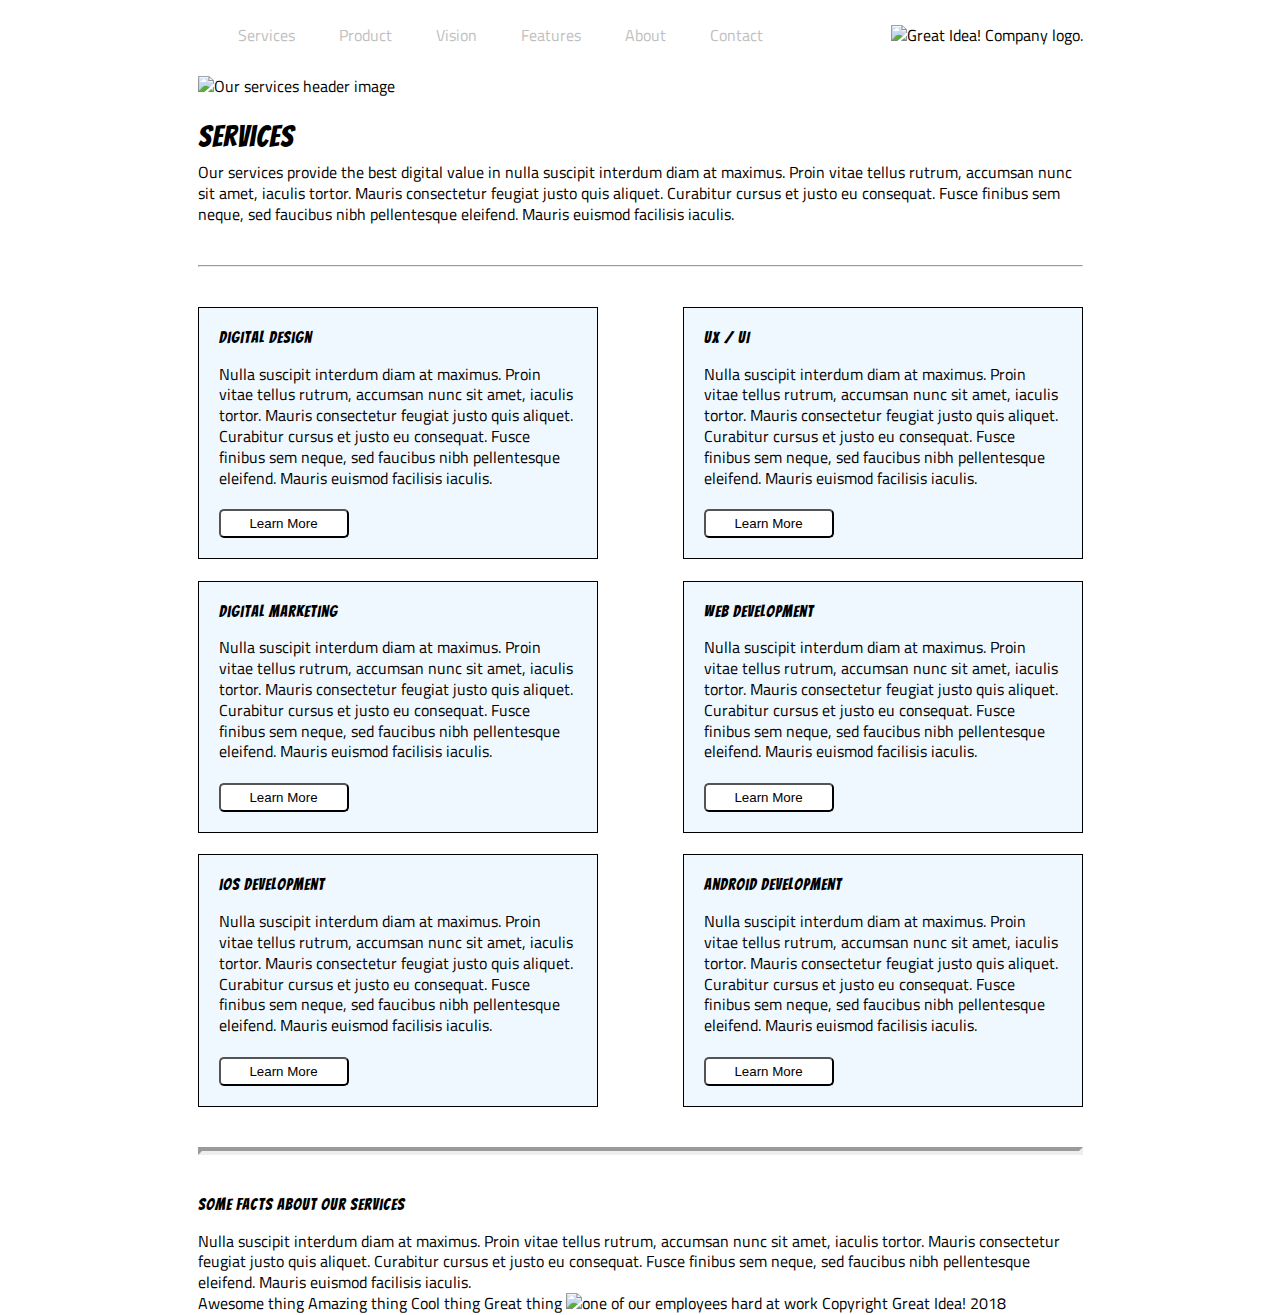
==== great-idea/services.html @ ca753619 "Finshed services HTML and partial CSS" ====
<!doctype html>

<html lang="en">
<head>
  <meta charset="utf-8">

  <title>Great Idea! - Services</title>

  <link href="https://fonts.googleapis.com/css?family=Bangers|Titillium+Web" rel="stylesheet">
  <link rel="stylesheet" href="css/services.css">

  <!--[if lt IE 9]>
    <script src="https://cdnjs.cloudflare.com/ajax/libs/html5shiv/3.7.3/html5shiv.js"></script>
  <![endif]-->
</head>

<body>
  <div class="container">
    <header>
      <nav>
        <a href="services.html">Services</a>
        <a href="product.html">Product</a>
        <a href="vision.html">Vision</a>
        <a href="features.html">Features</a>
        <a href="about.html">About</a>
        <a href="contact.html">Contact</a>
      </nav>
      <img class="logo" src="img/logo.png" alt="Great Idea! Company logo.">
    </header>

<img class="services-header-img" src="img/services-header.jpg" alt="Our services header image">
    
    <section class="header-body">
      <h1>Services</h1>

      <p>Our services provide the best digital value in nulla suscipit interdum diam at maximus. Proin vitae tellus rutrum, accumsan nunc sit amet, iaculis tortor. Mauris consectetur feugiat justo quis aliquet. Curabitur cursus et justo eu consequat. Fusce finibus sem neque, sed faucibus nibh pellentesque eleifend. Mauris euismod facilisis iaculis.</p>
    </section>

    <hr>

    <section class="main-body">
      <div class="box box-design">
        <h1>Digital Design</h1>

        <p>Nulla suscipit interdum diam at maximus. Proin vitae tellus rutrum, accumsan nunc sit amet, iaculis tortor. Mauris consectetur feugiat justo quis aliquet. Curabitur cursus et justo eu consequat. Fusce finibus sem neque, sed faucibus nibh pellentesque
        eleifend. Mauris euismod facilisis iaculis.</p><br>

        <button>Learn More</button>
      </div>

      <div class="box box-design">
        <h1>UX / UI</h1>

        <p>Nulla suscipit interdum diam at maximus. Proin vitae tellus rutrum, accumsan nunc sit amet, iaculis tortor. Mauris consectetur feugiat justo quis aliquet. Curabitur cursus et justo eu consequat. Fusce finibus sem neque, sed faucibus nibh pellentesque
        eleifend. Mauris euismod facilisis iaculis.</p><br>

        <button>Learn More</button>
      </div>

      <div class="box box-design">
        <h1>Digital Marketing</h1>

        <p>Nulla suscipit interdum diam at maximus. Proin vitae tellus rutrum, accumsan nunc sit amet, iaculis tortor. Mauris consectetur feugiat justo quis aliquet. Curabitur cursus et justo eu consequat. Fusce finibus sem neque, sed faucibus nibh pellentesque
        eleifend. Mauris euismod facilisis iaculis.</p><br>

        <button>Learn More</button>
      </div>

      <div class="box box-design">
        <h1>Web Development</h1>

        <p>Nulla suscipit interdum diam at maximus. Proin vitae tellus rutrum, accumsan nunc sit amet, iaculis tortor. Mauris consectetur feugiat justo quis aliquet. Curabitur cursus et justo eu consequat. Fusce finibus sem neque, sed faucibus nibh pellentesque
        eleifend. Mauris euismod facilisis iaculis.</p><br>

        <button>Learn More</button>
      </div>

      <div class="box box-design">
        <h1>iOS Development</h1>

        <p>Nulla suscipit interdum diam at maximus. Proin vitae tellus rutrum, accumsan nunc sit amet, iaculis tortor. Mauris consectetur feugiat justo quis aliquet. Curabitur cursus et justo eu consequat. Fusce finibus sem neque, sed faucibus nibh pellentesque
        eleifend. Mauris euismod facilisis iaculis.</p><br>

        <button>Learn More</button>
      </div>

      <div class="box box-design">
        <h1>Android Development</h1>

        <p>Nulla suscipit interdum diam at maximus. Proin vitae tellus rutrum, accumsan nunc sit amet, iaculis tortor. Mauris consectetur feugiat justo quis aliquet. Curabitur cursus et justo eu consequat. Fusce finibus sem neque, sed faucibus nibh pellentesque
        eleifend. Mauris euismod facilisis iaculis.</p><br>

        <button>Learn More</button>
      </div>
    </section>

    <hr style="border-width: 4px;">

<h1>Some Facts About Our Services</h1>

<p>Nulla suscipit interdum diam at maximus. Proin vitae tellus rutrum, accumsan nunc sit amet, iaculis tortor. Mauris consectetur feugiat justo quis aliquet. Curabitur cursus et justo eu consequat. Fusce finibus sem neque, sed faucibus nibh pellentesque
eleifend. Mauris euismod facilisis iaculis.</p>


Awesome thing
Amazing thing
Cool thing
Great thing

<img class="services-info-img" src="img/services-info.png" alt="one of our employees hard at work">

Copyright Great Idea! 2018
</div>
</body>

</html>
---- great-idea/css/services.css ----
/* http://meyerweb.com/eric/tools/css/reset/ 
   v2.0 | 20110126
   License: none (public domain)
*/

html, body, div, span, applet, object, iframe,
h1, h2, h3, h4, h5, h6, p, blockquote, pre,
a, abbr, acronym, address, big, cite, code,
del, dfn, em, img, ins, kbd, q, s, samp,
small, strike, strong, sub, sup, tt, var,
b, u, i, center,
dl, dt, dd, ol, ul, li,
fieldset, form, label, legend,
table, caption, tbody, tfoot, thead, tr, th, td,
article, aside, canvas, details, embed, 
figure, figcaption, footer, header, hgroup, 
menu, nav, output, ruby, section, summary,
time, mark, audio, video {
	margin: 0;
	padding: 0;
	border: 0;
	font-size: 100%;
	font: inherit;
	vertical-align: baseline;
}
/* HTML5 display-role reset for older browsers */
article, aside, details, figcaption, figure, 
footer, header, hgroup, menu, nav, section {
	display: block;
}
body {
	line-height: 1;
}
ol, ul {
	list-style: none;
}
blockquote, q {
	quotes: none;
}
blockquote:before, blockquote:after,
q:before, q:after {
	content: '';
	content: none;
}
table {
	border-collapse: collapse;
	border-spacing: 0;
}

/* Set every element's box-sizing to border-box */
* {
    box-sizing: border-box;
}

html, body {
    height: 100%;
    font-family: 'Titillium Web', sans-serif;
}

h1, h2, h3, h4, h5 {
    font-family: 'Bangers', cursive;
    letter-spacing: 1px;
    margin-bottom: 15px;
}

/* Copy and paste your work from yesterday here and start to refactor into flexbox */


body{
	background-color: white;
}
.container{
	width: 885px;
    margin: 25px auto;
    line-height: 1.3em;
}
hr{
     margin: 40px 0;
    
}
/* ^^ General page styling ^^ */
header{
	display:flex;
	justify-content: space-between;
    align-items: center;
	/* border: 1px solid green; */
}
header nav a{
	margin-left: 40px;
	text-decoration: none;
	color: silver;	
}
/* Nav Bar & logo */
.services-header-img{
    padding: 30px 0;
}
.header-body h1{
    font-size: 30px;
}
/* Header styling */
.main-body{
    display: flex;
    height: 800px;
    flex-wrap: wrap;
    justify-content: space-between;
    align-content: space-between;
}
.main-body .box{
    background-color: aliceblue;
    width: 400px;
    padding: 20px;
    border: 1px solid black;
}
.main-body button{
    padding: 5px;
    width: 130px;
    border-radius: 5px;
    background-color: white;
}
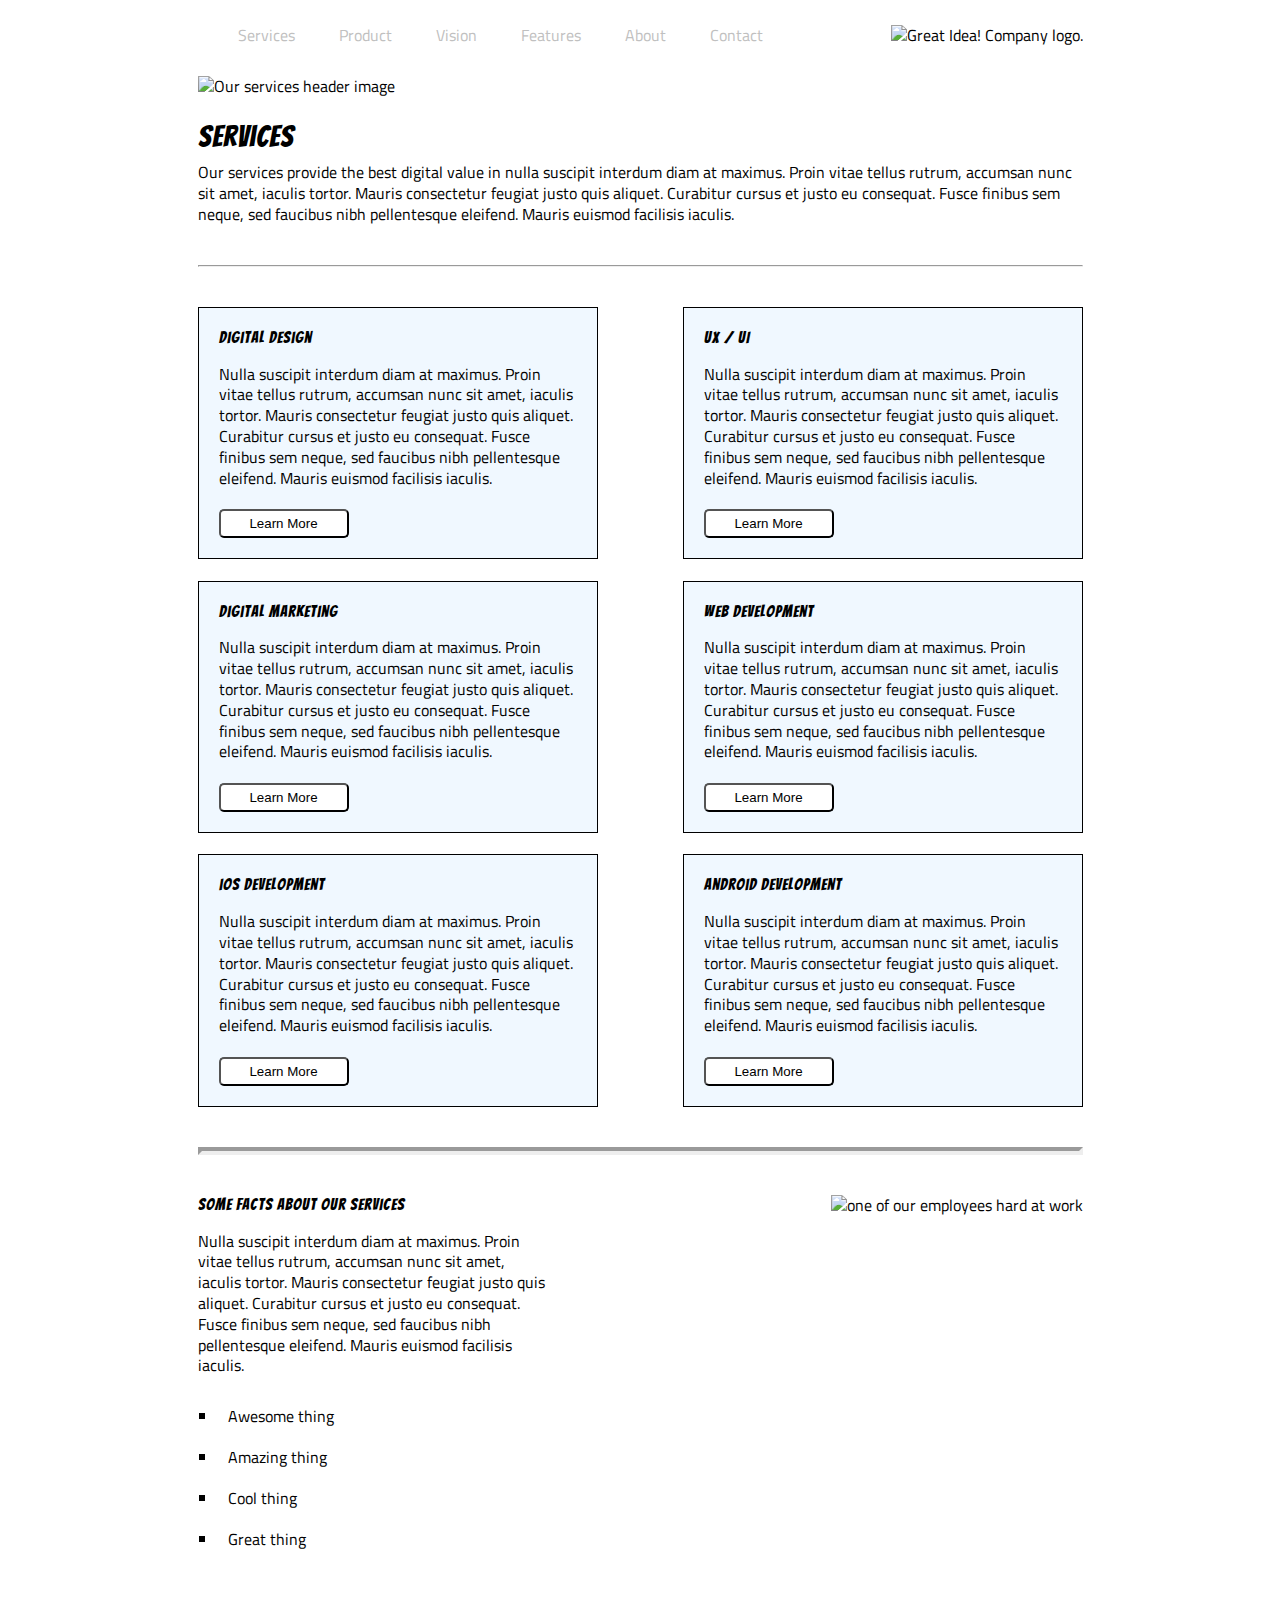
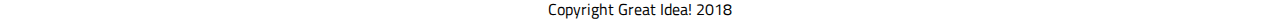
==== commit 3ab3a07d: "I finished the CSS of the Services" ====
--- a/great-idea/services.html
+++ b/great-idea/services.html
@@ -95,21 +95,26 @@
     </section>
 
     <hr style="border-width: 4px;">
+<footer>
+  <div class="lower-body">
+    <h1>Some Facts About Our Services</h1>
 
-<h1>Some Facts About Our Services</h1>
+    <p>Nulla suscipit interdum diam at maximus. Proin vitae tellus rutrum, accumsan nunc sit amet, iaculis tortor. Mauris consectetur feugiat justo quis aliquet. Curabitur cursus et justo eu consequat. Fusce finibus sem neque, sed faucibus nibh pellentesque
+    eleifend. Mauris euismod facilisis iaculis.</p>
 
-<p>Nulla suscipit interdum diam at maximus. Proin vitae tellus rutrum, accumsan nunc sit amet, iaculis tortor. Mauris consectetur feugiat justo quis aliquet. Curabitur cursus et justo eu consequat. Fusce finibus sem neque, sed faucibus nibh pellentesque
-eleifend. Mauris euismod facilisis iaculis.</p>
+    <ul>
+      <li> Awesome thing</li>
+      <li>Amazing thing</li>
+      <li>Cool thing</li>
+      <li>Great thing</li>
+    </ul>
+  </div>
 
+  <img class="services-info-img" src="img/services-info.png" alt="one of our employees hard at work">
+</footer>
+  
+<p class="copyright">Copyright Great Idea! 2018</p>
 
-Awesome thing
-Amazing thing
-Cool thing
-Great thing
-
-<img class="services-info-img" src="img/services-info.png" alt="one of our employees hard at work">
-
-Copyright Great Idea! 2018
 </div>
 </body>
 
--- a/great-idea/css/services.css
+++ b/great-idea/css/services.css
@@ -97,7 +97,7 @@
 .header-body h1{
     font-size: 30px;
 }
-/* Header styling */
+/* ^^ Header styling ^^ */
 .main-body{
     display: flex;
     height: 800px;
@@ -117,3 +117,25 @@
     border-radius: 5px;
     background-color: white;
 }
+/* ^^ Mid body Styling ^^ */
+footer{
+    display: flex;
+    flex-direction: row;
+    justify-content: space-between;
+}
+.lower-body{
+    width: 350px;
+}
+li{
+    margin-left: 20px;
+    padding: 10px;
+    list-style-type: square;
+}
+.copyright{
+    text-align: center;
+    padding-top: 40px;
+}
+.lower-body p{
+    padding-bottom: 20px;
+}
+/* ^^ Lower Body Styling ^^ */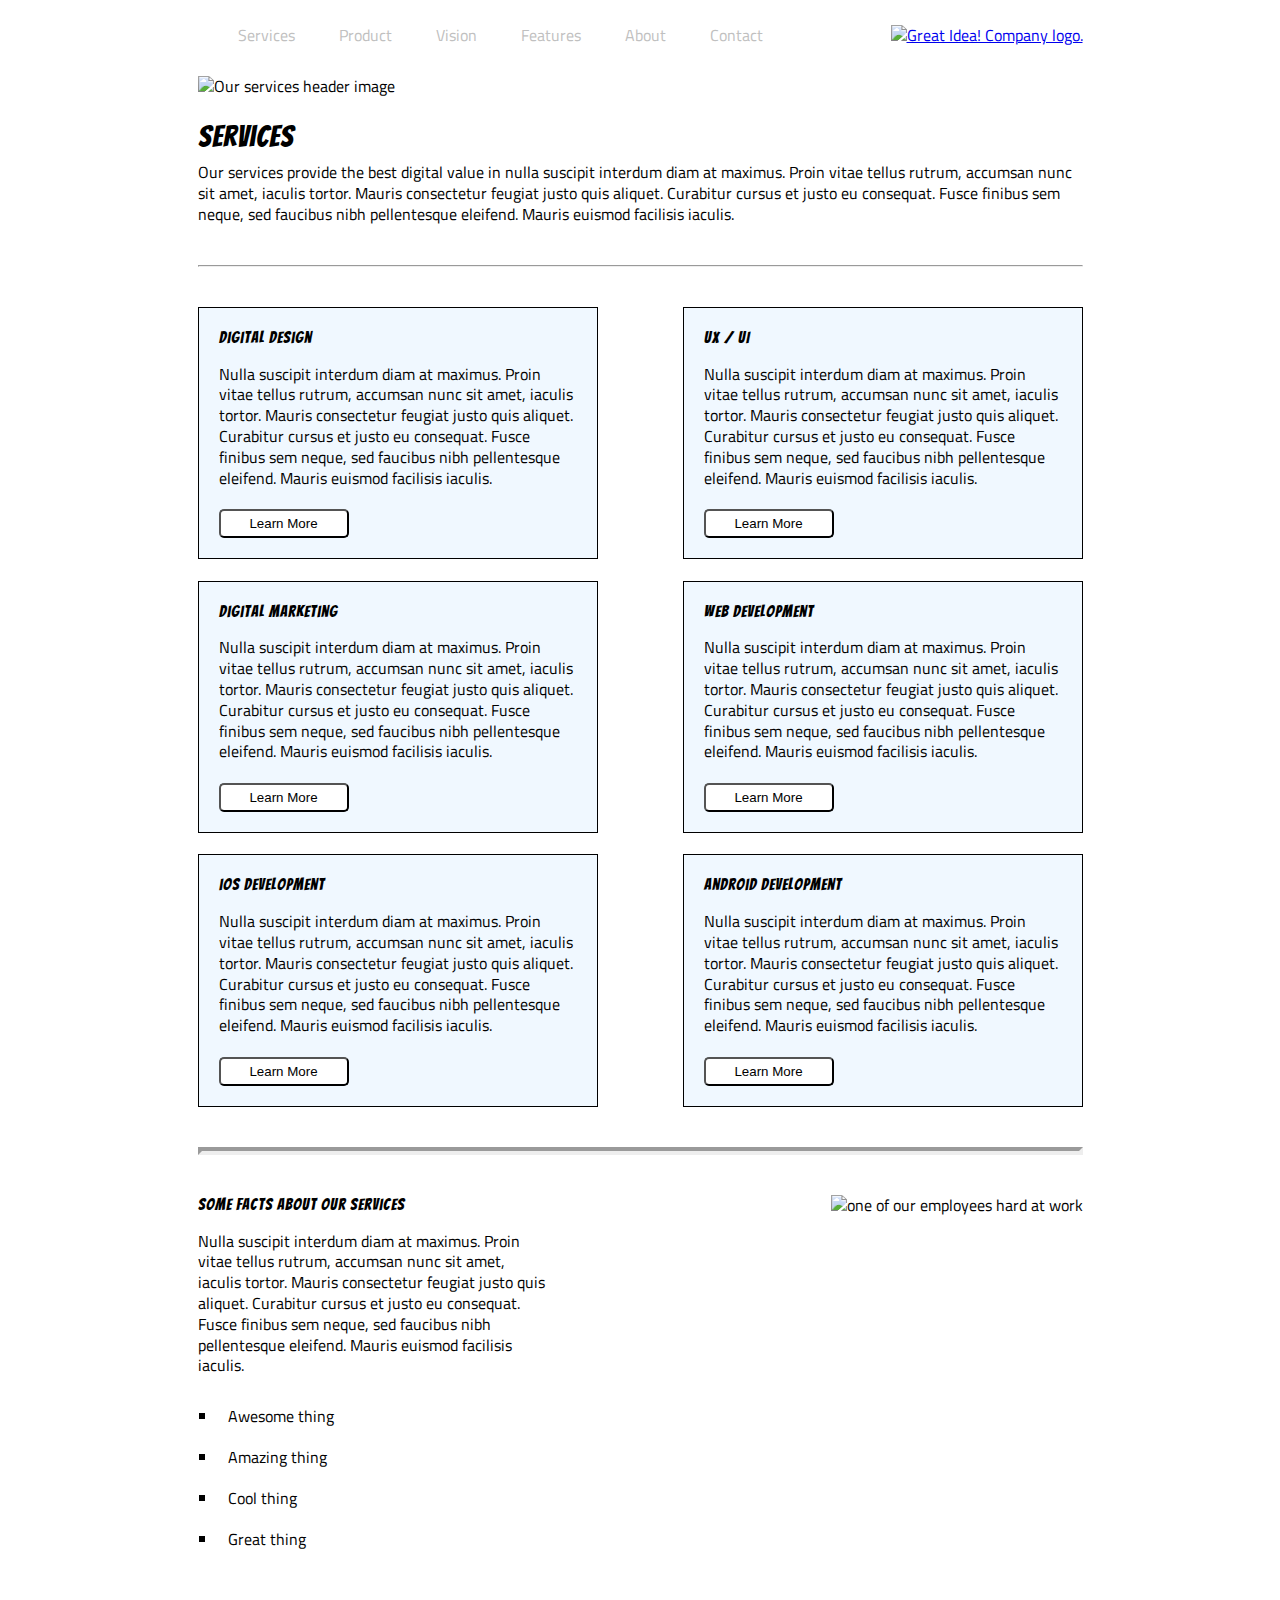
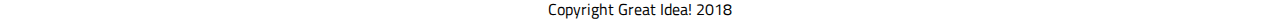
==== commit 418049f5: "MVP complete" ====
--- a/great-idea/services.html
+++ b/great-idea/services.html
@@ -25,7 +25,9 @@
         <a href="about.html">About</a>
         <a href="contact.html">Contact</a>
       </nav>
-      <img class="logo" src="img/logo.png" alt="Great Idea! Company logo.">
+      <a href="index.html">
+      <img  class="logo" src="img/logo.png" alt="Great Idea! Company logo.">
+      </a>
     </header>
 
 <img class="services-header-img" src="img/services-header.jpg" alt="Our services header image">
--- a/great-idea/css/services.css
+++ b/great-idea/css/services.css
@@ -90,6 +90,13 @@
 	text-decoration: none;
 	color: silver;	
 }
+header nav a:hover{
+	color: black;
+}
+header nav a:active{
+	color: black;
+	text-decoration: underline;
+}
 /* Nav Bar & logo */
 .services-header-img{
     padding: 30px 0;
